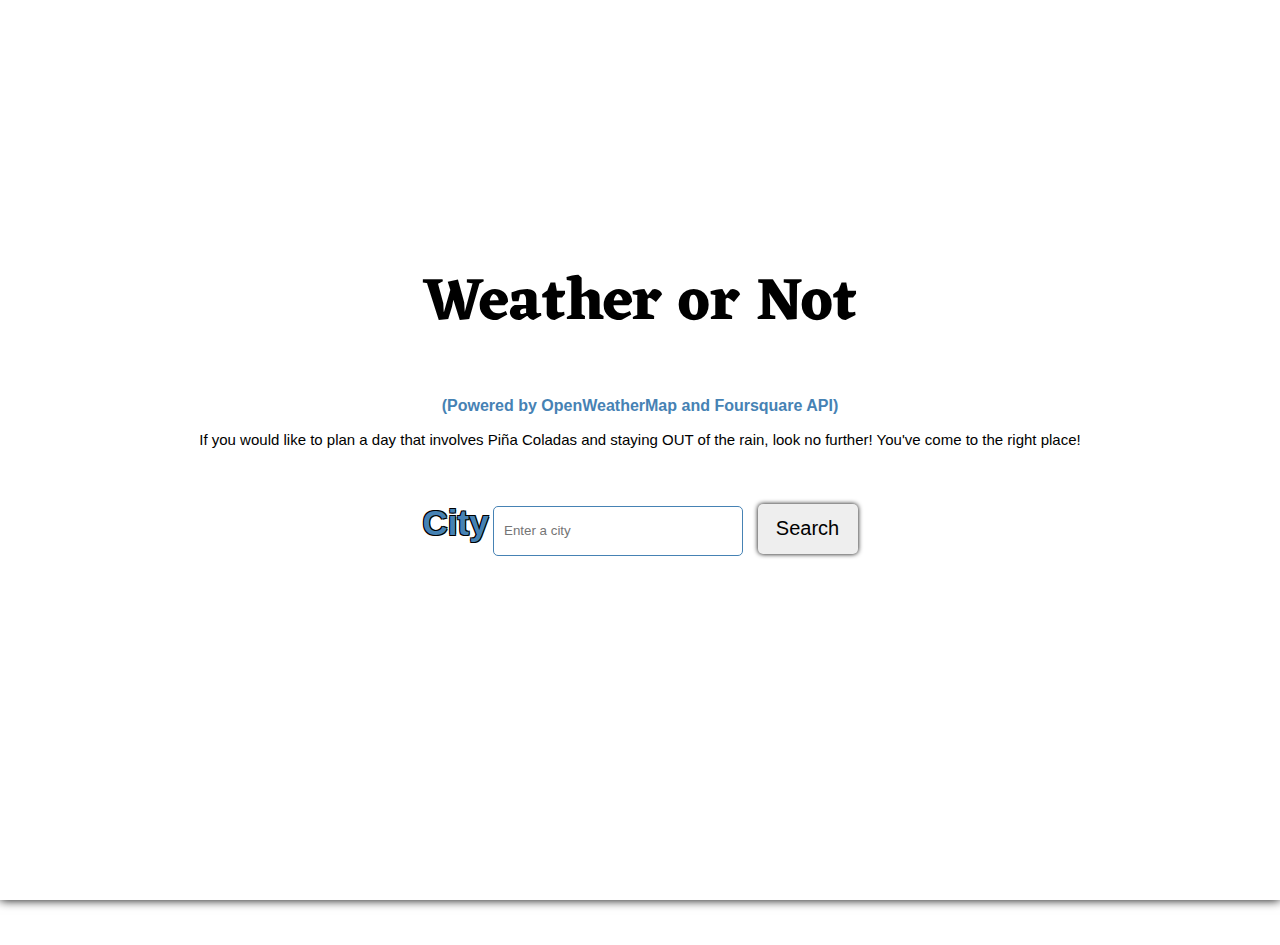
==== index.html @ 2a0e853c "changed html filename" ====
<!DOCTYPE html>
<html lang="en">

<head>
    <meta charset="utf-8">
    <meta name="viewport" content="width=device-width, initial-scale=1">
    <meta property="og:title" content="Weather or Not" />
    <link href="https://fonts.googleapis.com/css?family=Eczar" rel="stylesheet">
    <meta property="og:description" content="Enables user to plan events while taking weather into consideration" />
    <meta property="og:type" content="website" />
    <title>Weather or Not</title>
    <link href="cap.css" rel="stylesheet" />
</head>

<body>
    <main role=main>
        <div class="start-display" id="start-page">
            <header class="row">
                <h1 class="logo">Weather or Not</h1>
                <p class="api-info">(Powered by OpenWeatherMap and Foursquare API)</p>
                <p>If you would like to plan a day that involves Pi&#xF1;a Coladas and staying OUT of the rain, look no further! You've come to the right place!</p>
            </header>

            <form action="#" class="search-form row" id="search-query-form">
                <label for="search-term">City</label>
                <input type="text" placeholder="Enter a city" class="js-query" id="search-term" required>
                <button type="submit" class="submit-button">Search</button>
            </form>
        </div>

        <section class="weather row" id="weather-display">

        </section>
        <nav role="navigation" class="navigation hide" id="results-navigation">
            <div class="options row">
                <button class="category-button" id="food-button">FOOD</button>
                <button class="category-button" id="nightlife-button">NIGHTLIFE</button>
                <button class="category-button" id="shops-button">SHOPS</button>
                <button class="category-button" id="outdoors-button">OUTDOORS</button>
                <button class="category-button" id="entertainment-button">ARTS</button>
            </div>
        </nav>

        <section id="foursquare-results" class="row">

        </section>
    </main>
    <script src="https://code.jquery.com/jquery-3.2.1.min.js" integrity="sha256-hwg4gsxgFZhOsEEamdOYGBf13FyQuiTwlAQgxVSNgt4=" crossorigin="anonymous"></script>
    <script type="text/javascript" src="cap.js"></script>
</body>

</html>
---- cap.css ----
* {
    box-sizing: border-box;
}

body {
    font-family: 'Roboto', sans-serif;
    text-align: center;
    background: url("https://tse2.mm.bing.net/th?id=OIP.2QLvJm85JUFixVvtVHXrngHaE8&pid=15.1&P=0&w=237&h=159");
    background-size: cover;
    background-repeat: no-repeat;
    background-attachment: fixed;
    background-position: center;
    margin: 0px;
    padding: 0px;
}

.hide {
    display: none;
}

a {
    text-decoration: none;
    color: steelblue;
}

header p {
    font-size: 15px;
}

header p.api-info {
    color: steelblue;
    font-size: 16px;
    font-weight: bold;
}

header {
    background-color: rgba(255, 255, 255, 0.7);
    padding: 10px;
    border-radius: 10px;
    width: 80%
}

.start-display {
    height: 100vh;
    box-shadow: 0 0 10px black;
    padding-top: 200px;
    margin-bottom: 45px;
}

h1.logo {
    font-family: 'Eczar', serif;
    font-size: 60px;
}

form {
    padding: 30px;
}

label {
    font-size: 35px;
    font-weight: bold;
    color: steelblue;
    text-shadow: -1px -1px 0 #000, 1px -1px 0 #000, -1px 1px 0 #000, 1px 1px 0 #000;
}

form input {
    height: 50px;
    width: 250px;
    padding: 10px;
    border-radius: 5px;
    border: 1px solid steelblue;
}

form button {
    height: 50px;
    width: 100px;
    background: #eee;
    border: 0px;
    border-radius: 5px;
    margin-left: 10px;
    box-shadow: 0 0 5px black;
    font-size: 20px;
}

form a {
    color: black;
    text-decoration: none;
}

.weather-results {
    padding: 10px;
    margin: 30px 0;
    text-align: center;
}

.weather-results h1 {
    font-size: 40px;
    color: black;
    font-family: 'Megrim', sans-serif;
}

.weather-image {
    width: 50%;
}

.weather-results {
    margin: 10px;
    padding: 10px;
    width: 100%;
    background: rgba(230, 223, 223, 0.7);
    border-radius: 5px;
}

/***** NAVIGATION *****/

nav {
    margin: 20px 0;
}

button.category-button {
    margin: 5px;
    padding: 10px;
    background: #fff;
    border: 0px;
    border-radius: 5px;
    box-shadow: 0 0 10px black;
    font-family: 'Montserrat', sans-serif;
    font-weight: 600;
}

button:hover {
    cursor: pointer;
}

button.selected {
    background: #ccc;
}

/***** RESULT DISPLAY *****/
.col-3,
.result {
    margin: 10px;
    padding: 10px;
    width: 100%;
    background: rgba(230, 223, 223, 0.7);
    border-radius: 5px;
}

.result-description {
    padding: 10px;
    text-align: justify;
    overflow: hidden;
    font-size: 0.9em;
}

.result-description h2 {
    font-size: 1.3em;
    font-weight: 700;
}

#foursquare-results span {
    display: inline-block;
    height: 32px;
    padding: 0;
    vertical-align: top;
    background-color: #ccc;
    border-radius: 5px;
}

#foursquare-results span.icon-text {
    padding: 8px 4px 0 4px;
}

/***** RESPONSIVE DESIGN *****/

.row {
    max-width: 1000px;
    padding-left: 20px;
    padding-right: 20px;
    margin: 0 auto;
}

@media screen and (min-width: 640px) {
    .col-3 {
        width: 30%;
        display: inline-block;
        vertical-align: text-top;
    }
    form {
        
        text-align: center;
    }

    input {
        margin: 0 auto;
    }
}
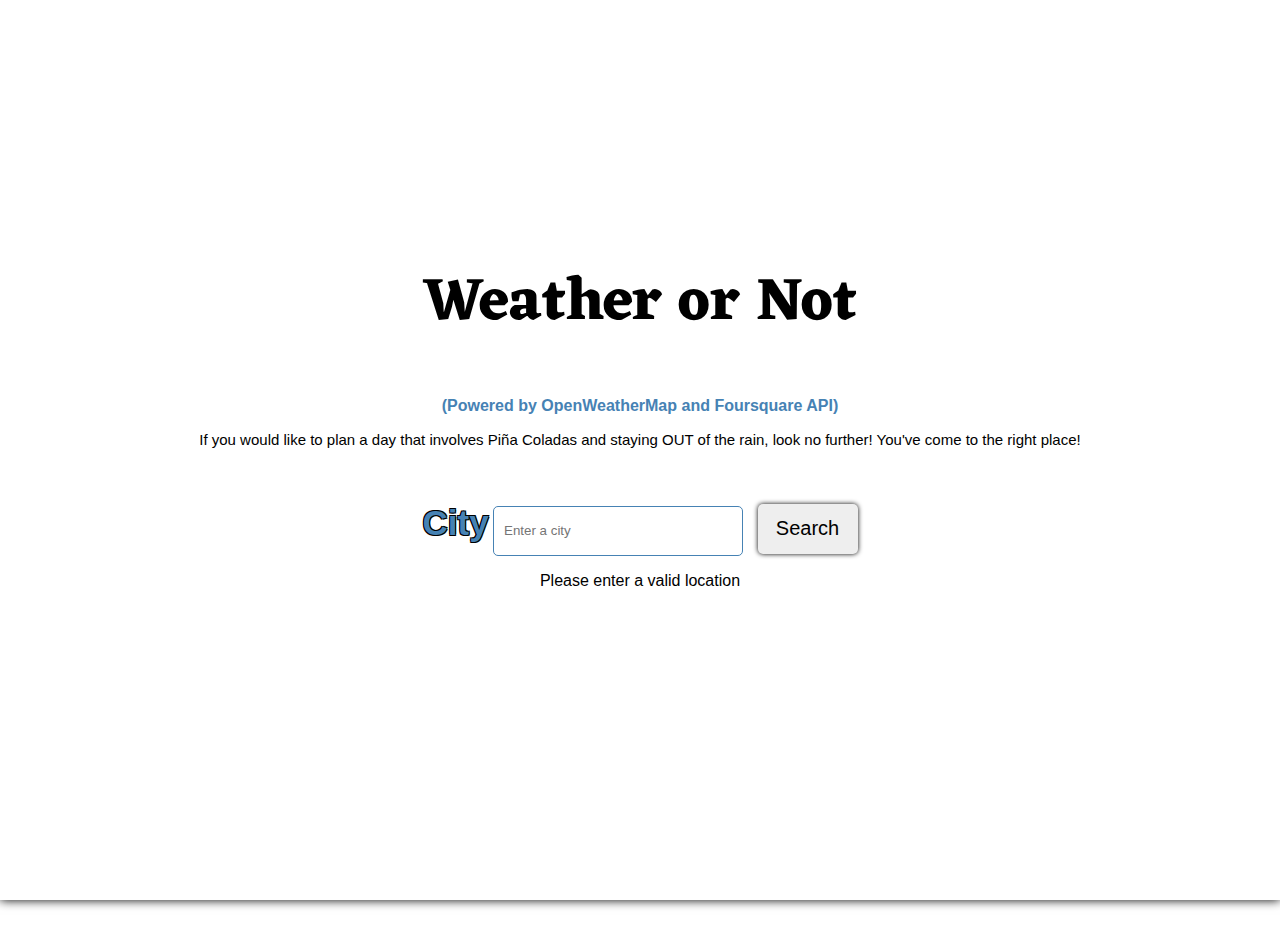
==== commit e6acadab: "Update index.html" ====
--- a/index.html
+++ b/index.html
@@ -13,22 +13,23 @@
 </head>
 
 <body>
-    <main role=main>
+    <main role="main">
         <div class="start-display" id="start-page">
-            <header class="row">
+            <header role="banner" class="row">
                 <h1 class="logo">Weather or Not</h1>
                 <p class="api-info">(Powered by OpenWeatherMap and Foursquare API)</p>
                 <p>If you would like to plan a day that involves Pi&#xF1;a Coladas and staying OUT of the rain, look no further! You've come to the right place!</p>
             </header>
 
-            <form action="#" class="search-form row" id="search-query-form">
+            <form role="search" action="#" class="search-form row" id="search-query-form">
                 <label for="search-term">City</label>
-                <input type="text" placeholder="Enter a city" class="js-query" id="search-term" required>
+                <input type="text" placeholder="Enter a city" class="js-query" id="search-term" onkeyup="lettersOnly(this)" required>
                 <button type="submit" class="submit-button">Search</button>
+                 <p role="alert" class="hidden" id="errMsg">Please enter a valid location</p>
             </form>
         </div>
 
-        <section class="weather row" id="weather-display">
+        <section class="weather row" id="weather-display" aria-live="polite">
 
         </section>
         <nav role="navigation" class="navigation hide" id="results-navigation">
@@ -41,7 +42,7 @@
             </div>
         </nav>
 
-        <section id="foursquare-results" class="row">
+        <section aria-live="polite" id="foursquare-results" class="row">
 
         </section>
     </main>
@@ -49,4 +50,4 @@
     <script type="text/javascript" src="cap.js"></script>
 </body>
 
-</html>+</html>
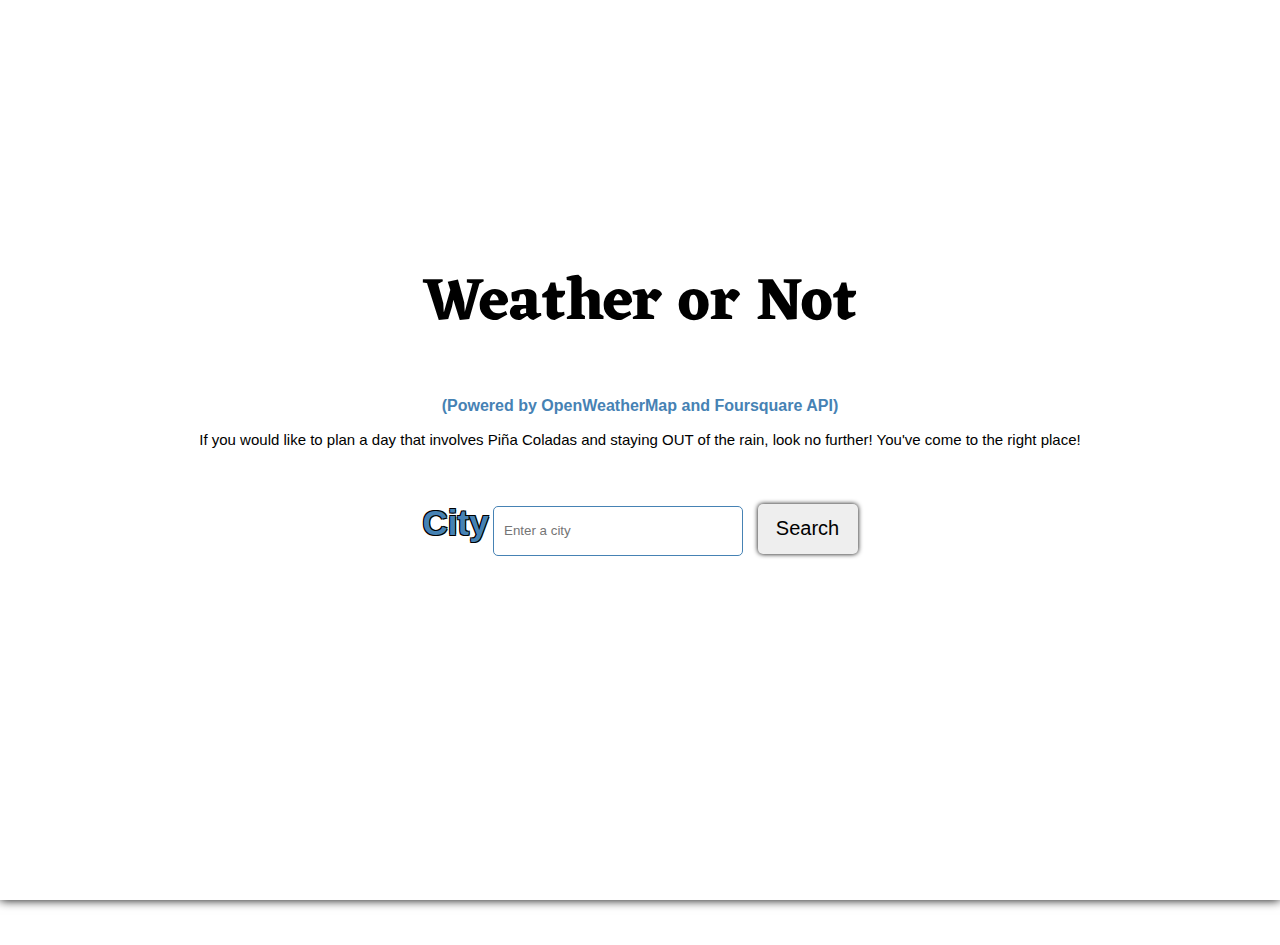
==== commit afcede51: "added aria attribute" ====
--- a/index.html
+++ b/index.html
@@ -21,11 +21,11 @@
                 <p>If you would like to plan a day that involves Pi&#xF1;a Coladas and staying OUT of the rain, look no further! You've come to the right place!</p>
             </header>
 
-            <form role="search" action="#" class="search-form row" id="search-query-form">
+            <form aria-live="assertive" role="search" action="#" class="search-form row" id="search-query-form">
                 <label for="search-term">City</label>
                 <input type="text" placeholder="Enter a city" class="js-query" id="search-term" onkeyup="lettersOnly(this)" required>
-                <button type="submit" class="submit-button">Search</button>
-                 <p role="alert" class="hidden" id="errMsg">Please enter a valid location</p>
+                <button  type="submit" class="submit-button">Search</button>
+                <p role="alert" class="hidden" id="errMsg">Please enter a valid location</p>
             </form>
         </div>
 
--- a/cap.css
+++ b/cap.css
@@ -56,7 +56,7 @@
     padding: 30px;
 }
 
-label {
+label, #errMsg {
     font-size: 35px;
     font-weight: bold;
     color: steelblue;
@@ -85,6 +85,10 @@
 form a {
     color: black;
     text-decoration: none;
+}
+
+.hidden {
+    display: none;
 }
 
 .weather-results {
@@ -194,4 +198,4 @@
     input {
         margin: 0 auto;
     }
-}+}
